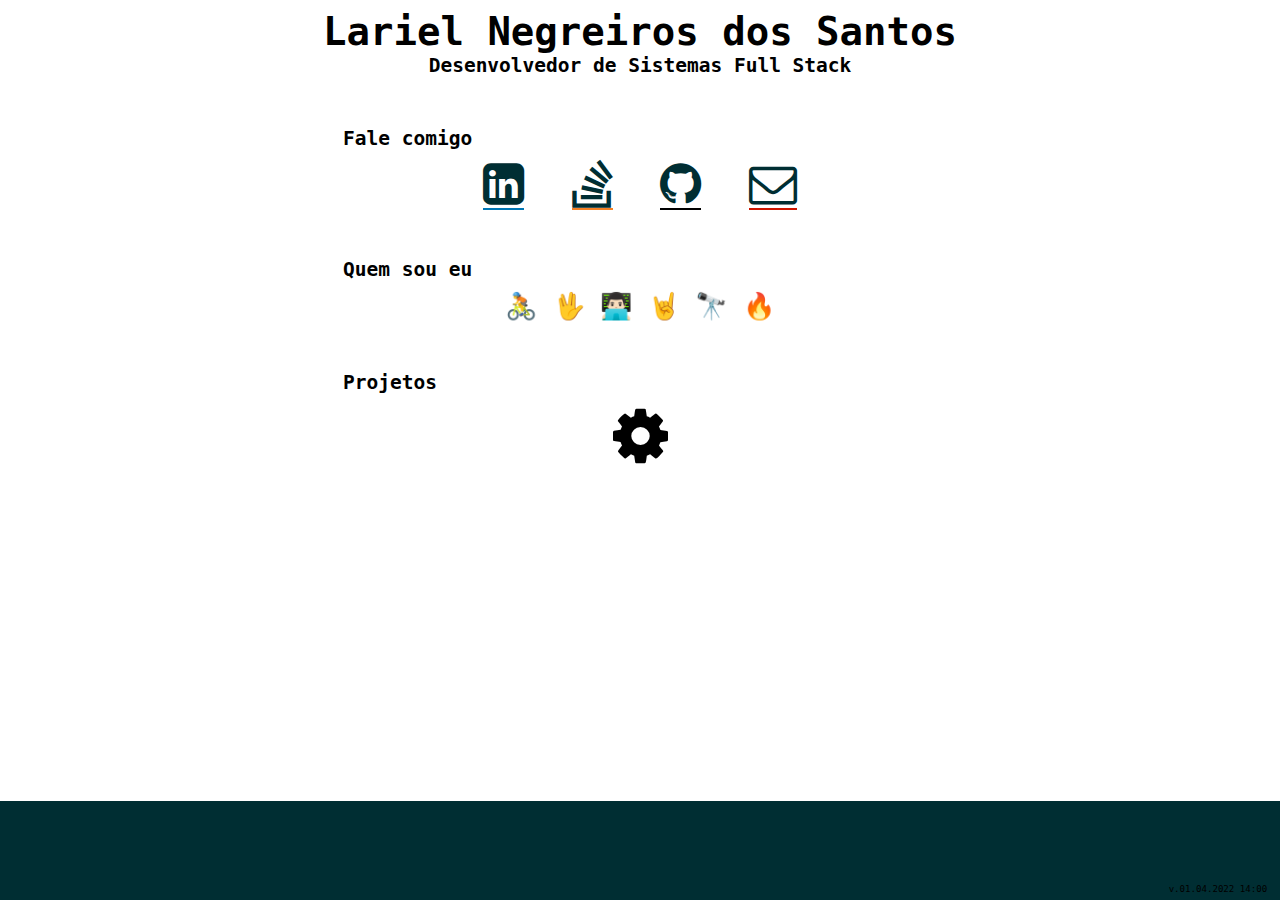
==== index.html @ b4cfdcbe "Adicionado margem superior" ====
<!DOCTYPE html>
<html lang="pt-br">

<head>
	<meta charset="UTF-8">
	<meta name="viewport" content="width=device-width, minimum-scale=1, user-scalable=1, initial-scale=1, maximum-scale=2">
	<title>Lariel - Desenvolvedor Full Stack</title>
	<meta name="description" content="Lariel Negreiros dos Santos | Desenvolvedor de Sistemas Full Stack, Bacharel em Sistemas de Informação pela PUCRS, entusiasta de tecnologia, inovador e empreendedor, sempre disposto a alcançar novos objetivos.">
	
	<link rel="icon" type="image/png" href="./img/favicon.png">

	<!-- Compiled and minified CSS -->
	<link rel="stylesheet" href="https://stackpath.bootstrapcdn.com/font-awesome/4.7.0/css/font-awesome.min.css" integrity="sha384-wvfXpqpZZVQGK6TAh5PVlGOfQNHSoD2xbE+QkPxCAFlNEevoEH3Sl0sibVcOQVnN" crossorigin="anonymous">
	<link rel="stylesheet" href="css/application.css" type="text/css" media="screen">
	<link rel="stylesheet" href="css/spacing.css" type="text/css" media="screen">
	<link rel="stylesheet" href="css/card.css" type="text/css" media="screen">
	<link rel="stylesheet" href="css/tag.css" type="text/css" media="screen">

	<script src="js/jquery-3.3.1.js" type="text/javascript" charset="UTF-8" defer></script>
	<script src="js/application.js" type="text/javascript" charset="UTF-8" defer></script>

	<!-- Global site tag (gtag.js) - Google Analytics -->
	<script async src="https://www.googletagmanager.com/gtag/js?id=UA-175060022-1"></script>
	<script>
		window.dataLayer = window.dataLayer || [];
		function gtag(){dataLayer.push(arguments);}
		gtag('js', new Date());

		gtag('config', 'UA-175060022-1');
	</script>

</head>

<body>
	<section class="content">
		<section class="welcome mt-10" id="intro">
			<h1>Lariel Negreiros dos Santos</h1>
			<h2>Desenvolvedor de Sistemas Full Stack</h2>
		</section>

		<section class="contact" id="contato">
			<h2>Fale comigo</h2>
			<ul>
				<li>
					<a href="https://www.linkedin.com/in/lariel/" target="_blank" title="Perfil no LinkedIn"><i class="fa fa-linkedin-square" aria-hidden="true"></i></a>
				</li>
				<li>
					<a href="https://stackoverflow.com/story/lariel" target="_blank" title="Página no Stackoverflow"><i class="fa fa-stack-overflow" aria-hidden="true"></i></a>
				</li>
				<li>
					<a href="https://github.com/Lariel" target="_blank" title="Perfil no Github"><i class="fa fa-github" aria-hidden="true"></i></a>
				</li>
				<!--<li>
					<a href="https://api.whatsapp.com/send?phone=5551980131186&text=Opa,%20vim%20do%20site" target="_blank"><i class="fa fa-whatsapp" aria-hidden="true"></i></a>
				</li>-->
				<li>
					<a href="mailto:lariel.negreiros@gmail.com" onclick="setGmailVisited(this);" title="Mande um e-mail"><i class="fa fa-envelope-o" aria-hidden="true"></i></a>
				</li>
			</ul>
		</section>

		<section class="about" id="sobre">
			<h2>Quem sou eu</h2>
			<div>
				<span title="MTB amador">🚴</span>
				<span title="Nerd">🖖</span>
				<span title="Amante de tecnologia">👨🏻‍💻</span>
				<span title="Rock">🤘</span>
				<span title="Atronomia observacional">🔭</span>
				<span title="Atividades ao ar livre">🔥</span>
			</div>
		</section>

		<section class="projects" id="projetos">
			<h2>Projetos</h2>
			<div id="loader">
				<i class="fa fa-cog fa-spin fa-fw"></i>
			</div>
			<!--
			<div class="card">
				<div class="card-title">Teste 1</div>
				<div class="card-body">
					Aqui ficará algum texto decritivo
				</div>
				<div class="card-tags">
					<div class="tag tag-info">
						<span>front</span>
					</div>
					<div class="tag tag-success">
						<span>back</span>
					</div>
				</div>
			</div>
			<div class="card">
				<div class="card-title">teste 2</div>
				<div class="card-body">
					<div class="tech front">
						<span>front</span>
					</div>
					<div class="tech back">
						<span>back</span>
					</div>
				</div>
			</div>
			<div class="card">
				<div class="card-title">teste 3</div>
				<div class="card-body">
					<div class="tech back">
						<span>back</span>
					</div>
					<div class="tech front">
						<span>front</span>
					</div>
					<div class="tech back">
						<span>back</span>
					</div>
					<div class="tech front">
						<span>front</span>
					</div>
				</div>
			</div>
			-->
		</section>
	</section>
	
	<footer>
		<div class="info-made-by" id="typing">
			Feito com &#9749; e &#129505; por Lariel
		</div>
		<div class="version" id="version"></div>
	</footer>
</body>

</html>
---- css/application.css ----
* {
	margin: 0;
	padding: 0;
}

html { 
	
}

body {
	display: flex;
	justify-content: center; /* horizontal*/
	align-items: center; /* vertical*/
	min-height: 100vh;
	font-family: monospace;
	background: white;
}

h1 {
	font-size: 3em;
}

h2 {
	font-size: 1.5em;
}

ul {
	width: 100%;
	position: relative;
	text-align:center;
}

ul li {
	display:inline-block;
	position: relative;
	list-style: none;
	margin: 0 20px;
	cursor: pointer;
}

ul li a {
	text-decoration: none;
}

ul li a .fa {
	font-size: 3em;
	color: #002E33;
}

ul li::before {
	font-family: fontAwesome;
	position: absolute;
	bottom: -2px;
	left: 0;
	font-size: 3em;
	height: 0;
	overflow: hidden;
	transition: 0.5s ease-in-out;
}

ul li:hover::before {
	height: 100%;
	pointer-events: none;
}

/*LinkedIn*/
ul li:nth-child(1)::before {
	content: '\f08c';
	color: #0077b5;
	border-bottom: 2px solid #0077b5;
}
/*StackOverflow*/
ul li:nth-child(2)::before {
	content: '\f16c';
	color: #f48024;
	border-bottom: 2px solid #f48024;
}
/*GitHub*/
ul li:nth-child(3)::before {
	content: '\f09b';
	color: #000;
	border-bottom: 2px solid #000;
}
/*WhatsApp
ul li:nth-child(4)::before {
	content: '\f232';
	color: #25d366;
	border-bottom: 2px solid #25d366;
}
*/
/*Gmail*/
ul li:nth-child(4)::before {
	content: '\f003';
	color: #ce1500;
	border-bottom: 2px solid #ce1500;
}

header {
	background: #008A79;
	margin: auto;
	width: 100%;
	height: 50px;
	position: fixed;
	top: 0;
	box-shadow: 0 2px 5px rgba(0,0,0,.26);
	color: white;
}

main {
	position: relative;
}

footer {
	background: #002E33;
	margin: auto;
	width: 100%;
	height: 99px;
	position: fixed;
	bottom: 0;
	z-index: 9;
	/*box-shadow: 0px -3px 5px gray; */
}

/*Classes*/
.link {
	cursor: pointer;
	text-decoration: underline dotted #002E33;
}

.github-icon::before {
	content: '\f09b';
}

.content {
	padding-left: 10%;
    padding-right: 10%;
    height: calc(100vh - 98px);
    overflow-y: scroll;
	margin-top: -100px;
}

.welcome {
	text-align: center;
	margin-bottom: 50px;
}

.contact, .about {
	margin: 0 20px 50px 20px;
}

.projects {
	margin: 0 20px 100px 20px;
}

.contact h2, .about h2, .projects h2 {
	padding-bottom: 10px;
}

.about div {
	text-align: center;
    font-size: 2em;
}

.about div span {
	cursor: help;
}

#loader {
	text-align: center;
    font-size: 4em;
}

.fa-spin {
	animation: fa-spin 3s infinite linear;
}

.info-made-by { /*text align config */
    text-align: center;
	padding: 40px 0 25px 0;
	color: #008A79;
	font-size: 15px;
}

.version {
	width: 99%;
	font-size: 0.7em;
	text-align: end;
}

@media (max-width: 485px) { 
	h1 {
		font-size: 1.5em;
	}
	
	h2 {
		font-size: 1.3em;
	}

	footer {
		background: #002E33;
		margin: auto;
		width: 100%;
		height: 60px;
		position: fixed;
		bottom:0;
		/*box-shadow: 0px -3px 5px gray; */
	}

	.content {
		padding: 0;
		height: calc(100vh - 60px);
		overflow-y: scroll;
		margin-top: -50px;
	}

	ul li {
		display:block;
		position: relative;
		list-style: none;
		margin: 10px;
		cursor: pointer;
	}

	ul li a .fa {
		font-size: 3.5em;
		color: #002E33;
	}
	
	ul li::before {
		display: none;
	}

	ul li:nth-child(1) a:visited ::before {
		color: #0077b5;
	}
	ul li:nth-child(2) a:visited ::before {
		color: #f48024;
	}
	ul li:nth-child(3) a:visited ::before {
		color: #000;
	}
	ul li:nth-child(4) a:visited ::before {
		color: #25d366;
	}

	.welcome {
		margin-bottom: 30px;
	}

	.contact, .about, .projects {
		margin: 0 10px 20px 10px;
		text-align: center;
	}

	.about div {
		text-align: center;
		font-size: 1.7em;
	}

	.info-made-by { /*text align config */
		padding: 0;
		line-height: 60px;
		color: #008A79;
	}

	.version {
		margin-top: -11px;
	}
}
---- css/spacing.css ----
.mt-10 {
	margin-top: 10px !important;
}

.mt-15 {
	margin-top: 15px !important;
}
---- css/card.css ----
.card {
	display: inline-grid;
	border: 1px solid #002E33;
    border-radius: 6px;
	padding: 16px!important;
	width: 25%;
	margin: 10px;
	box-shadow: 2px 4px 9px rgba(199, 199, 199, 0.5);
}

.card:hover {
	box-shadow: 5px 7px 9px rgba(199, 199, 199, 0.5);
	transition: 0.2s;
}

.card-title {
    display: inline-flex;
	position: relative!important;
	align-items: center!important;
	font-size: 15px!important;
	font-weight: 600!important;
	color: #002E33;
}

.card-body {
	display: inline-flex;
    margin-top: 8px!important;
	margin-bottom: 16px!important;
}

.card-tags {
	display: block;
	width: 100% !important;
}

.card-footer {
	display: inline-grid;
}

.card-body,.card-footer {
	font-size: 12px!important;
	color: #002E33;
}

@media (max-width: 485px) { 
	.card {
		width: 85%;
	}
}
---- css/tag.css ----
.tag {
    display: inline-flex;
    padding: 3px 5px !important;
    border-radius: 4px;
    font-weight: bold;
    font-size: 10px;
    line-height: 12px;
    text-align: center;
    text-transform: uppercase;
    white-space: nowrap;
    margin: 0 10px 10px 0;
}
.tag-success {
    background: #CCFFD5;
    color: #28CC44;
}
.tag-error {
    background: #FFCCCC;
    color: #CC2929;
}

.tag-info {
    background: #CCEEFF;
    color: #2994CC;
}

.tag-warning {
    background: #ffe6a8;
    color: #e69b13;
}

.tag-secondary {
  background: rgba(172, 183, 191, 0.35);
  color: #838e96;
}

.tech {
	height: 33px;
	min-width: 55px;
	display: flex;
  	justify-content: center;
	text-align: center;
	align-items: center;
	border-radius: 5%;
}

.back:before {
    width: 10px;
    height: 10px;
    background-color: white;
    content: '';
	left: -5px;
    position: relative;
	z-index: 1;
	border-top-right-radius: 50%;
    border-bottom-right-radius: 50%;
}

.back {
	background-color: #ce1500;
}

.back:after {
    width: 10px;
    height: 10px;
    background-color: #ce1500;
    content: '';
	left: 8px;
    position: relative;
    z-index: 3;
	border-top-right-radius: 50%;
    border-bottom-right-radius: 50%;
}

.front:before {
    width: 10px;
    height: 10px;
    background-color: white;
    content: '';
	left: -5px;
    position: relative;
	z-index: 1;
	border-top-right-radius: 50%;
    border-bottom-right-radius: 50%;
}

.front {
	background-color: #25d366;
}

.front:after {
    width: 10px;
    height: 10px;
    background-color: #25d366;
    content: '';    
	left: 8px;
    position: relative;
    z-index: 3;
	border-top-right-radius: 50%;
    border-bottom-right-radius: 50%;
}
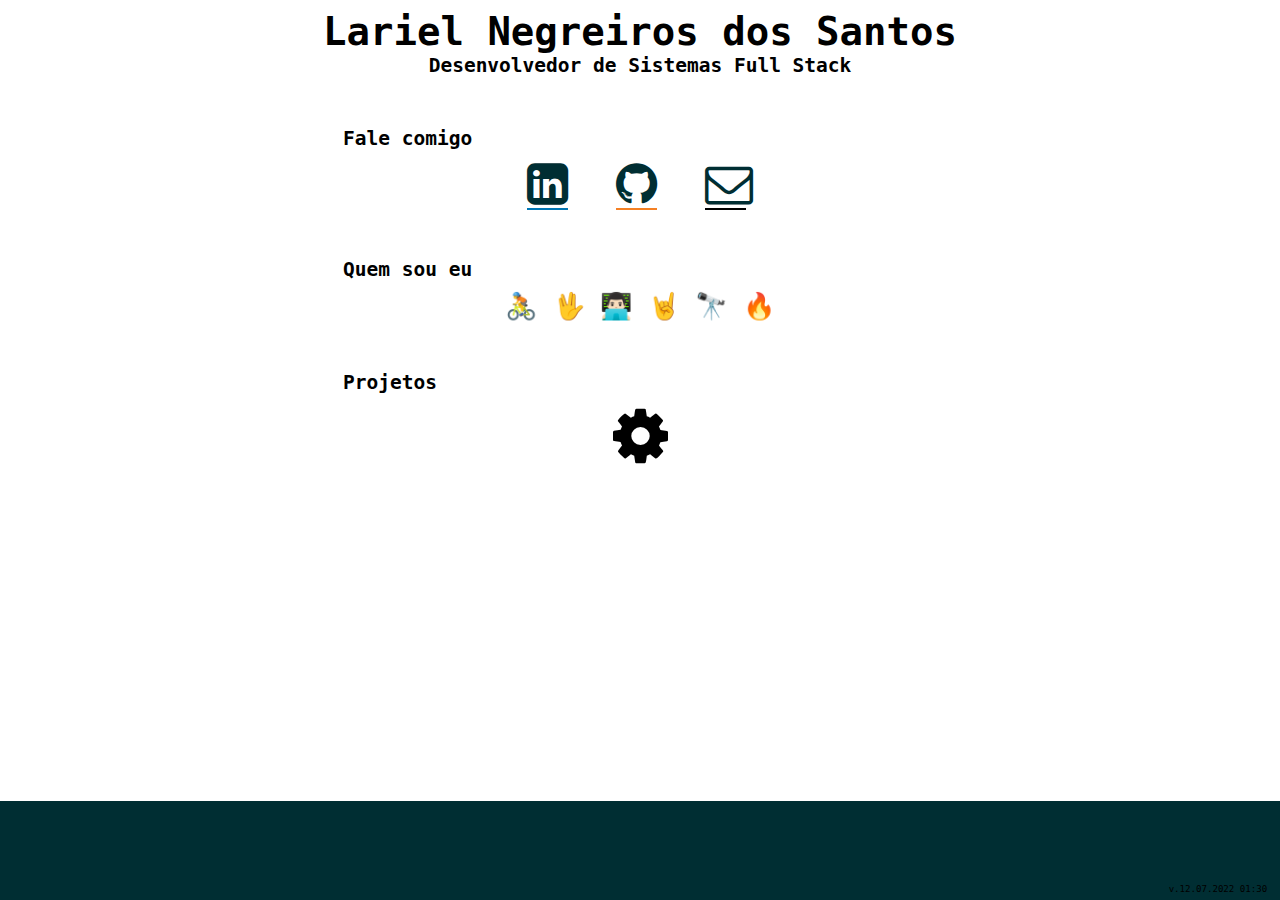
==== commit 331b4627: "removido meu link do StackOverflow" ====
--- a/index.html
+++ b/index.html
@@ -43,9 +43,6 @@
 			<ul>
 				<li>
 					<a href="https://www.linkedin.com/in/lariel/" target="_blank" title="Perfil no LinkedIn"><i class="fa fa-linkedin-square" aria-hidden="true"></i></a>
-				</li>
-				<li>
-					<a href="https://stackoverflow.com/story/lariel" target="_blank" title="Página no Stackoverflow"><i class="fa fa-stack-overflow" aria-hidden="true"></i></a>
 				</li>
 				<li>
 					<a href="https://github.com/Lariel" target="_blank" title="Perfil no Github"><i class="fa fa-github" aria-hidden="true"></i></a>
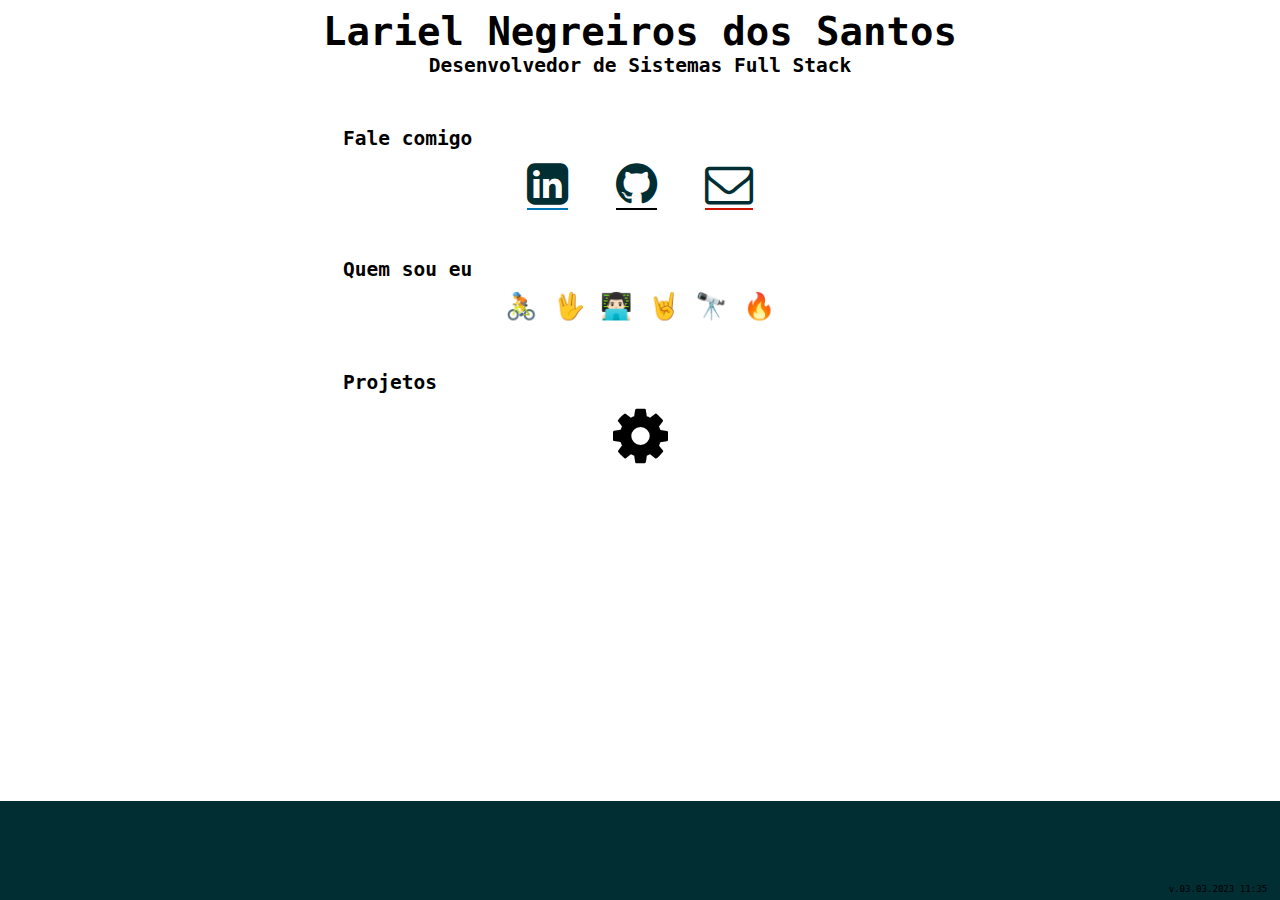
==== commit 065c5993: "Upgrade jquery version" ====
--- a/index.html
+++ b/index.html
@@ -16,7 +16,7 @@
 	<link rel="stylesheet" href="css/card.css" type="text/css" media="screen">
 	<link rel="stylesheet" href="css/tag.css" type="text/css" media="screen">
 
-	<script src="js/jquery-3.3.1.js" type="text/javascript" charset="UTF-8" defer></script>
+	<script src="js/jquery-3.6.4.min.js" type="text/javascript" charset="UTF-8" defer></script>
 	<script src="js/application.js" type="text/javascript" charset="UTF-8" defer></script>
 
 	<!-- Global site tag (gtag.js) - Google Analytics -->
--- a/css/application.css
+++ b/css/application.css
@@ -69,14 +69,14 @@
 	color: #0077b5;
 	border-bottom: 2px solid #0077b5;
 }
-/*StackOverflow*/
+/*StackOverflow
 ul li:nth-child(2)::before {
 	content: '\f16c';
 	color: #f48024;
 	border-bottom: 2px solid #f48024;
-}
+}*/
 /*GitHub*/
-ul li:nth-child(3)::before {
+ul li:nth-child(2)::before {
 	content: '\f09b';
 	color: #000;
 	border-bottom: 2px solid #000;
@@ -89,7 +89,7 @@
 }
 */
 /*Gmail*/
-ul li:nth-child(4)::before {
+ul li:nth-child(3)::before {
 	content: '\f003';
 	color: #ce1500;
 	border-bottom: 2px solid #ce1500;
@@ -233,15 +233,15 @@
 	ul li:nth-child(1) a:visited ::before {
 		color: #0077b5;
 	}
+	/* ul li:nth-child(2) a:visited ::before {
+		color: #f48024;
+	} */
 	ul li:nth-child(2) a:visited ::before {
-		color: #f48024;
-	}
-	ul li:nth-child(3) a:visited ::before {
 		color: #000;
 	}
-	ul li:nth-child(4) a:visited ::before {
+	/* ul li:nth-child(4) a:visited ::before {
 		color: #25d366;
-	}
+	} */
 
 	.welcome {
 		margin-bottom: 30px;
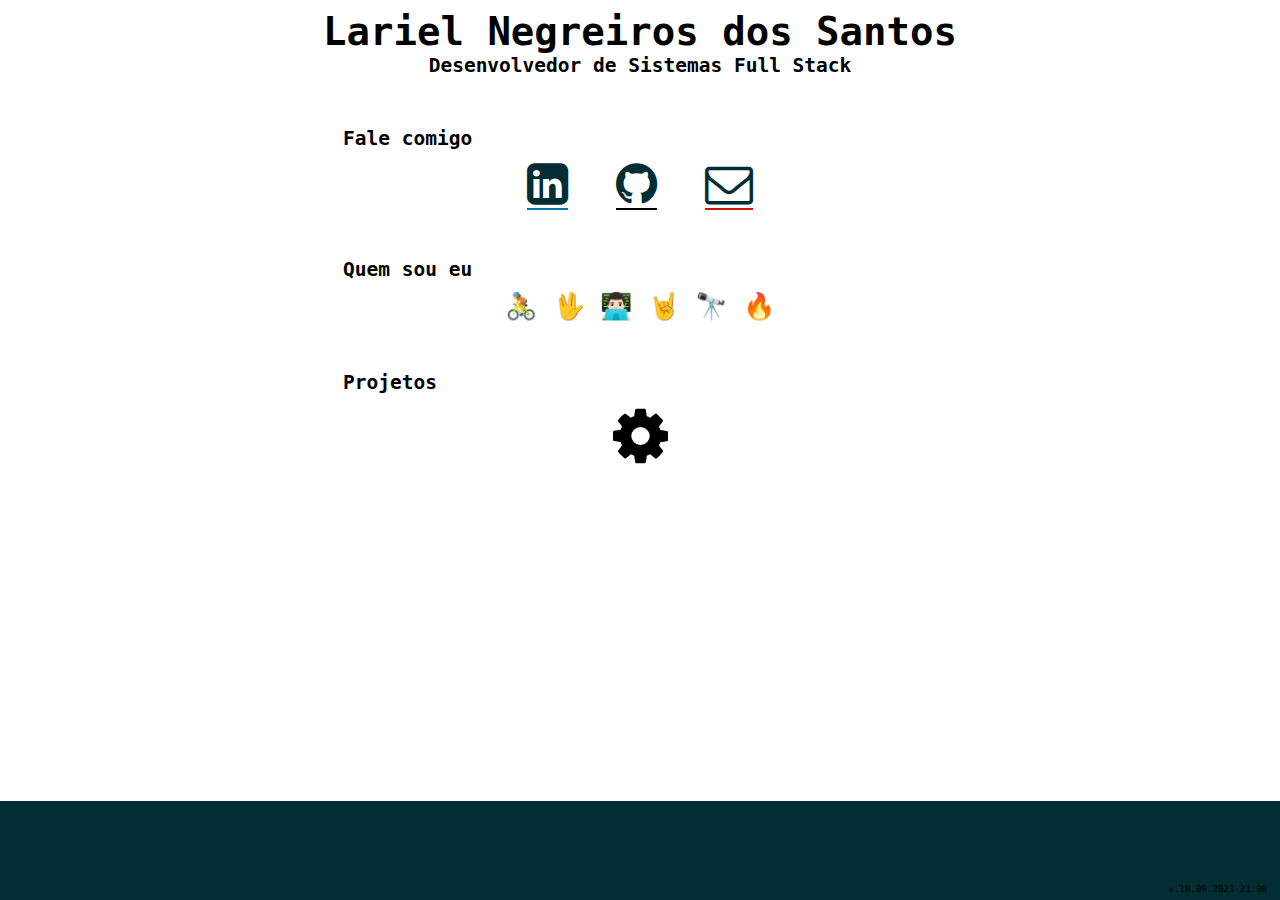
==== commit 83a2da32: "ajustes responsividade" ====
--- a/index.html
+++ b/index.html
@@ -34,7 +34,8 @@
 <body>
 	<section class="content">
 		<section class="welcome mt-10" id="intro">
-			<h1>Lariel Negreiros dos Santos</h1>
+			<h1 class="name-wide">Lariel Negreiros dos Santos</h1>
+			<h1 class="name-medium">Lariel Negreiros</h1>
 			<h2>Desenvolvedor de Sistemas Full Stack</h2>
 		</section>
 
@@ -73,6 +74,7 @@
 			<div id="loader">
 				<i class="fa fa-cog fa-spin fa-fw"></i>
 			</div>
+			<div class="project-list" id="project-list"></div>
 			<!--
 			<div class="card">
 				<div class="card-title">Teste 1</div>
--- a/css/application.css
+++ b/css/application.css
@@ -127,6 +127,10 @@
 	text-decoration: underline dotted #002E33;
 }
 
+.searchable {
+	cursor: help;
+}
+
 .github-icon::before {
 	content: '\f09b';
 }
@@ -144,12 +148,17 @@
 	margin-bottom: 50px;
 }
 
-.contact, .about {
+.contact, .about, .projects {
 	margin: 0 20px 50px 20px;
 }
 
-.projects {
-	margin: 0 20px 100px 20px;
+.project-list {
+	display: flex;
+	justify-content: center;
+	align-items: flex-start;
+	flex-wrap: wrap;
+	flex-direction: row;
+	margin: 0 20px;
 }
 
 .contact h2, .about h2, .projects h2 {
@@ -162,7 +171,7 @@
 }
 
 .about div span {
-	cursor: help;
+	cursor: wait;
 }
 
 #loader {
@@ -185,6 +194,18 @@
 	width: 99%;
 	font-size: 0.7em;
 	text-align: end;
+}
+
+@media (min-width: 794px) {
+	.name-medium {
+		display: none;
+	}
+}
+
+@media (max-width: 793px) {
+	.name-wide {
+		display: none;
+	}
 }
 
 @media (max-width: 485px) { 
--- a/css/card.css
+++ b/css/card.css
@@ -1,9 +1,8 @@
 .card {
-	display: inline-grid;
 	border: 1px solid #002E33;
     border-radius: 6px;
 	padding: 16px!important;
-	width: 25%;
+	width: 240px;
 	margin: 10px;
 	box-shadow: 2px 4px 9px rgba(199, 199, 199, 0.5);
 }
@@ -14,7 +13,7 @@
 }
 
 .card-title {
-    display: inline-flex;
+    display: block;
 	position: relative!important;
 	align-items: center!important;
 	font-size: 15px!important;
@@ -23,7 +22,7 @@
 }
 
 .card-body {
-	display: inline-flex;
+	display: block;
     margin-top: 8px!important;
 	margin-bottom: 16px!important;
 }
@@ -43,7 +42,5 @@
 }
 
 @media (max-width: 485px) { 
-	.card {
-		width: 85%;
-	}
+
 }
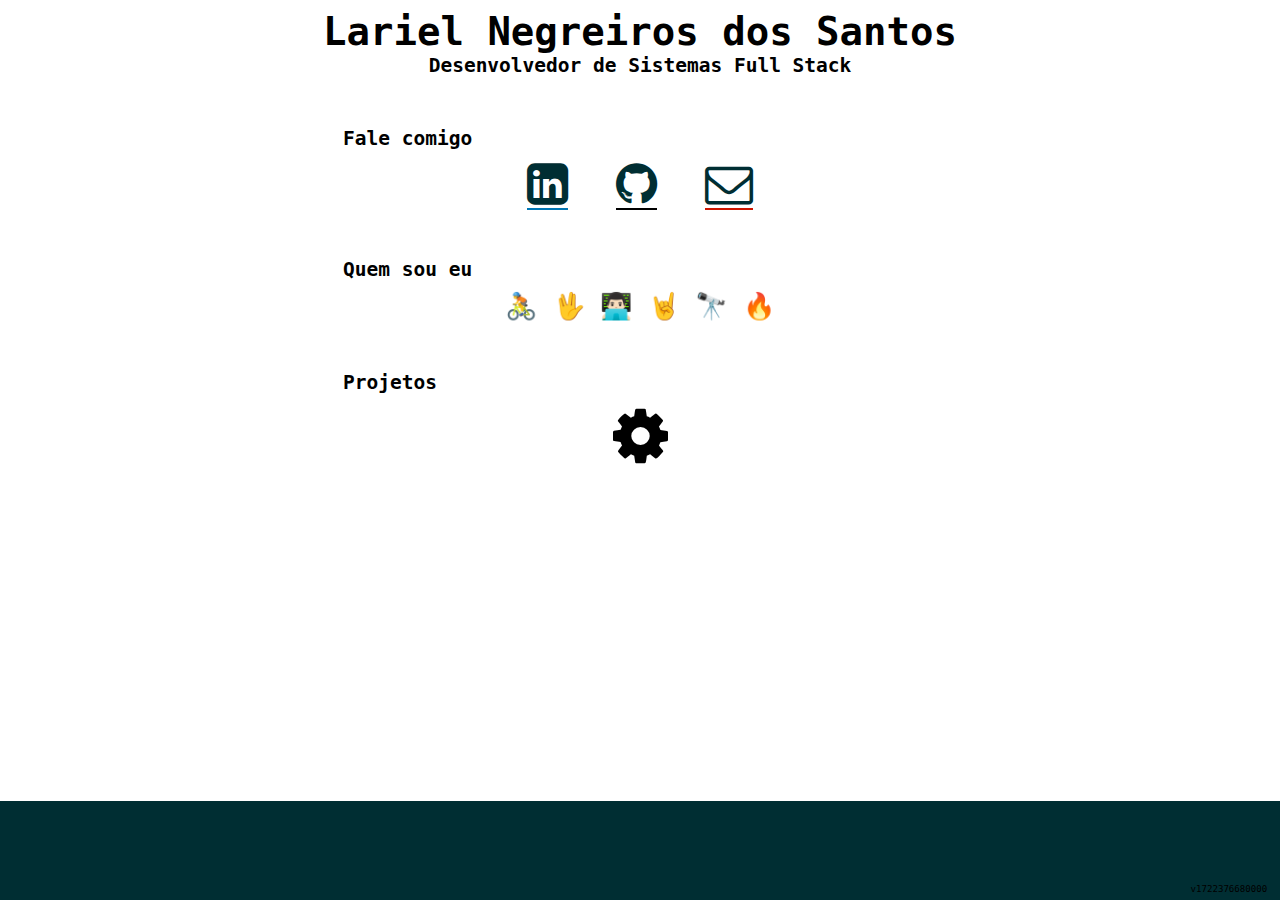
==== commit f8b0e4de: "ajuste rodapé e version" ====
--- a/index.html
+++ b/index.html
@@ -48,9 +48,6 @@
 				<li>
 					<a href="https://github.com/Lariel" target="_blank" title="Perfil no Github"><i class="fa fa-github" aria-hidden="true"></i></a>
 				</li>
-				<!--<li>
-					<a href="https://api.whatsapp.com/send?phone=5551980131186&text=Opa,%20vim%20do%20site" target="_blank"><i class="fa fa-whatsapp" aria-hidden="true"></i></a>
-				</li>-->
 				<li>
 					<a href="mailto:lariel.negreiros@gmail.com" onclick="setGmailVisited(this);" title="Mande um e-mail"><i class="fa fa-envelope-o" aria-hidden="true"></i></a>
 				</li>
@@ -75,56 +72,12 @@
 				<i class="fa fa-cog fa-spin fa-fw"></i>
 			</div>
 			<div class="project-list" id="project-list"></div>
-			<!--
-			<div class="card">
-				<div class="card-title">Teste 1</div>
-				<div class="card-body">
-					Aqui ficará algum texto decritivo
-				</div>
-				<div class="card-tags">
-					<div class="tag tag-info">
-						<span>front</span>
-					</div>
-					<div class="tag tag-success">
-						<span>back</span>
-					</div>
-				</div>
-			</div>
-			<div class="card">
-				<div class="card-title">teste 2</div>
-				<div class="card-body">
-					<div class="tech front">
-						<span>front</span>
-					</div>
-					<div class="tech back">
-						<span>back</span>
-					</div>
-				</div>
-			</div>
-			<div class="card">
-				<div class="card-title">teste 3</div>
-				<div class="card-body">
-					<div class="tech back">
-						<span>back</span>
-					</div>
-					<div class="tech front">
-						<span>front</span>
-					</div>
-					<div class="tech back">
-						<span>back</span>
-					</div>
-					<div class="tech front">
-						<span>front</span>
-					</div>
-				</div>
-			</div>
-			-->
 		</section>
 	</section>
 	
 	<footer>
 		<div class="info-made-by" id="typing">
-			Feito com &#9749; e &#129505; por Lariel
+			Feito com &#9749; e 🤘 por Lariel
 		</div>
 		<div class="version" id="version"></div>
 	</footer>
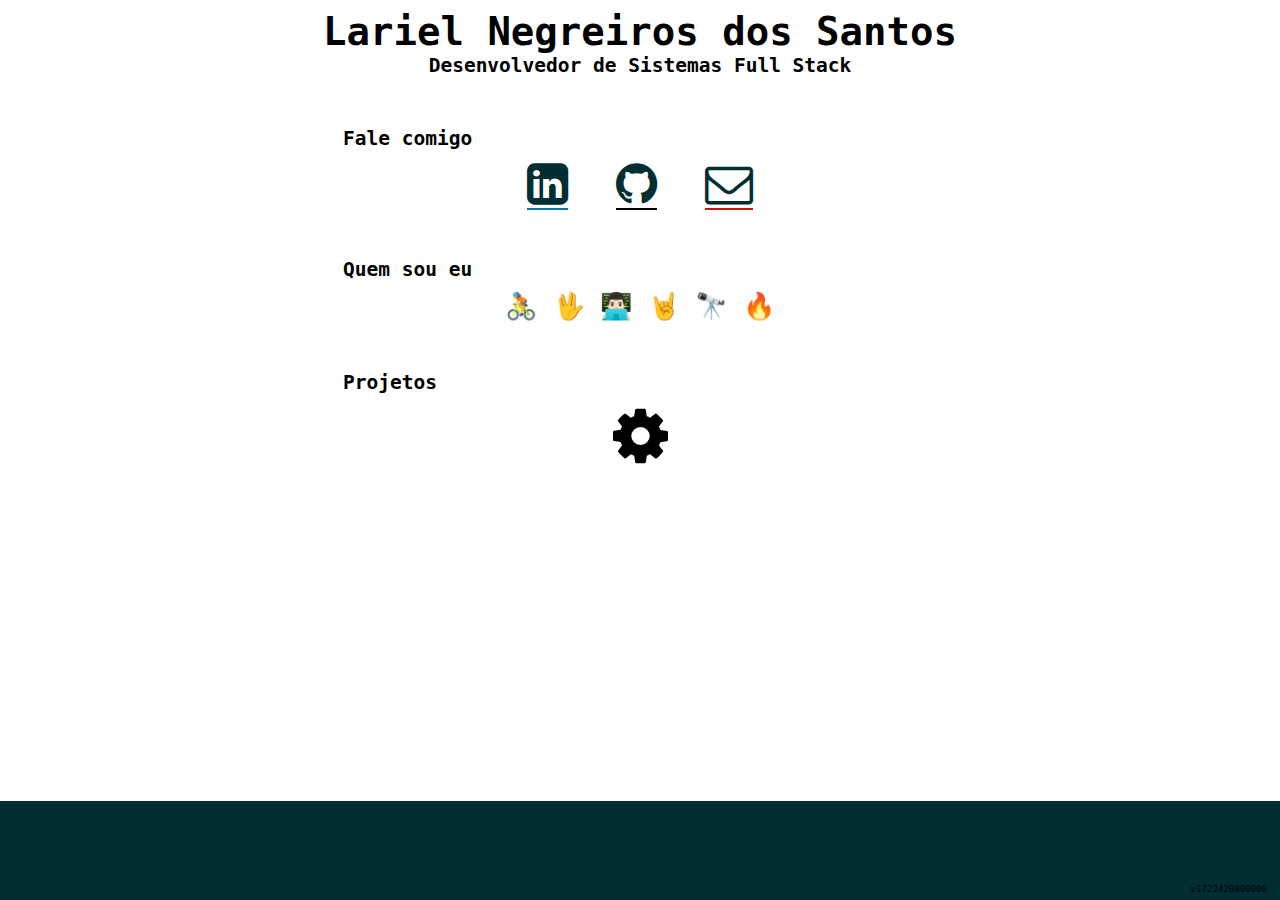
==== commit 062a59cf: "ajusta titulos" ====
--- a/index.html
+++ b/index.html
@@ -4,7 +4,7 @@
 <head>
 	<meta charset="UTF-8">
 	<meta name="viewport" content="width=device-width, minimum-scale=1, user-scalable=1, initial-scale=1, maximum-scale=2">
-	<title>Lariel - Desenvolvedor Full Stack</title>
+	<title>Lariel - Dev Full Stack</title>
 	<meta name="description" content="Lariel Negreiros dos Santos | Desenvolvedor de Sistemas Full Stack, Bacharel em Sistemas de Informação pela PUCRS, entusiasta de tecnologia, inovador e empreendedor, sempre disposto a alcançar novos objetivos.">
 	
 	<link rel="icon" type="image/png" href="./img/favicon.png">
@@ -34,9 +34,10 @@
 <body>
 	<section class="content">
 		<section class="welcome mt-10" id="intro">
-			<h1 class="name-wide">Lariel Negreiros dos Santos</h1>
-			<h1 class="name-medium">Lariel Negreiros</h1>
-			<h2>Desenvolvedor de Sistemas Full Stack</h2>
+			<h1 class="title-wide">Lariel Negreiros dos Santos</h1>
+			<h1 class="title-medium">Lariel Negreiros</h1>
+			<h2 class="title-wide">Desenvolvedor de Sistemas Full Stack</h2>
+			<h2 class="title-medium">Dev Full Stack</h2>
 		</section>
 
 		<section class="contact" id="contato">
@@ -59,7 +60,7 @@
 			<div>
 				<span title="MTB amador">🚴</span>
 				<span title="Nerd">🖖</span>
-				<span title="Amante de tecnologia">👨🏻‍💻</span>
+				<span title="Entusiasta de tecnologia">👨🏻‍💻</span>
 				<span title="Rock">🤘</span>
 				<span title="Atronomia observacional">🔭</span>
 				<span title="Atividades ao ar livre">🔥</span>
--- a/css/application.css
+++ b/css/application.css
@@ -197,13 +197,13 @@
 }
 
 @media (min-width: 794px) {
-	.name-medium {
+	.title-medium {
 		display: none;
 	}
 }
 
 @media (max-width: 793px) {
-	.name-wide {
+	.title-wide {
 		display: none;
 	}
 }
--- a/css/card.css
+++ b/css/card.css
@@ -1,10 +1,11 @@
 .card {
-	border: 1px solid #002E33;
+	border: 2px solid #002E33;
     border-radius: 6px;
 	padding: 16px!important;
 	width: 240px;
 	margin: 10px;
 	box-shadow: 2px 4px 9px rgba(199, 199, 199, 0.5);
+	background-color: rgba(231, 231, 231, 0.39);
 }
 
 .card:hover {
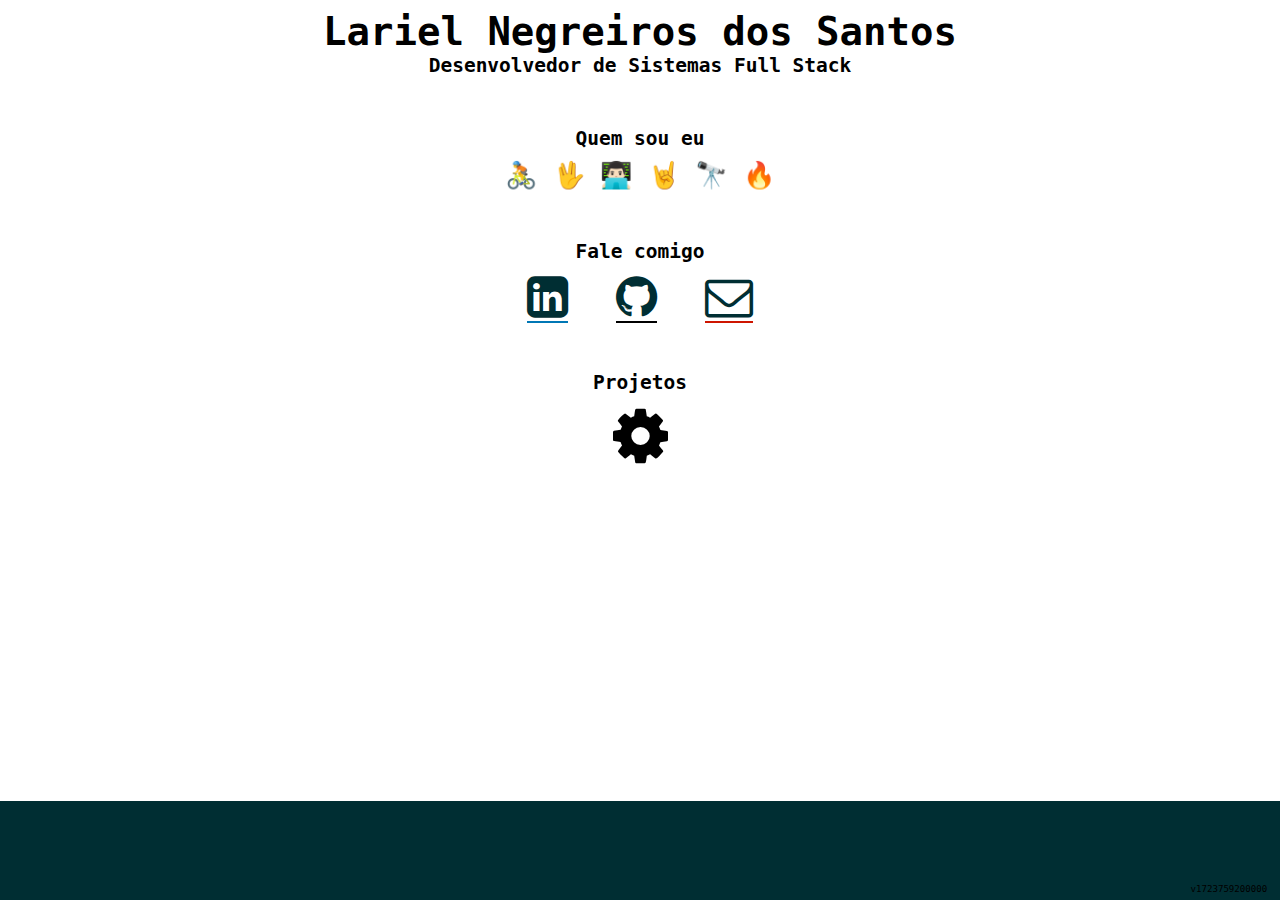
==== commit a6c045c3: "Reordena sessões e centraliza" ====
--- a/index.html
+++ b/index.html
@@ -40,6 +40,18 @@
 			<h2 class="title-medium">Dev Full Stack</h2>
 		</section>
 
+		<section class="about" id="sobre">
+			<h2>Quem sou eu</h2>
+			<div>
+				<span title="MTB amador">🚴</span>
+				<span title="Nerd">🖖</span>
+				<span title="Entusiasta de tecnologia">👨🏻‍💻</span>
+				<span title="Rock">🤘</span>
+				<span title="Atronomia observacional">🔭</span>
+				<span title="Atividades ao ar livre">🔥</span>
+			</div>
+		</section>
+
 		<section class="contact" id="contato">
 			<h2>Fale comigo</h2>
 			<ul>
@@ -53,18 +65,6 @@
 					<a href="mailto:lariel.negreiros@gmail.com" onclick="setGmailVisited(this);" title="Mande um e-mail"><i class="fa fa-envelope-o" aria-hidden="true"></i></a>
 				</li>
 			</ul>
-		</section>
-
-		<section class="about" id="sobre">
-			<h2>Quem sou eu</h2>
-			<div>
-				<span title="MTB amador">🚴</span>
-				<span title="Nerd">🖖</span>
-				<span title="Entusiasta de tecnologia">👨🏻‍💻</span>
-				<span title="Rock">🤘</span>
-				<span title="Atronomia observacional">🔭</span>
-				<span title="Atividades ao ar livre">🔥</span>
-			</div>
 		</section>
 
 		<section class="projects" id="projetos">
--- a/css/application.css
+++ b/css/application.css
@@ -163,6 +163,7 @@
 
 .contact h2, .about h2, .projects h2 {
 	padding-bottom: 10px;
+	text-align: center;
 }
 
 .about div {
